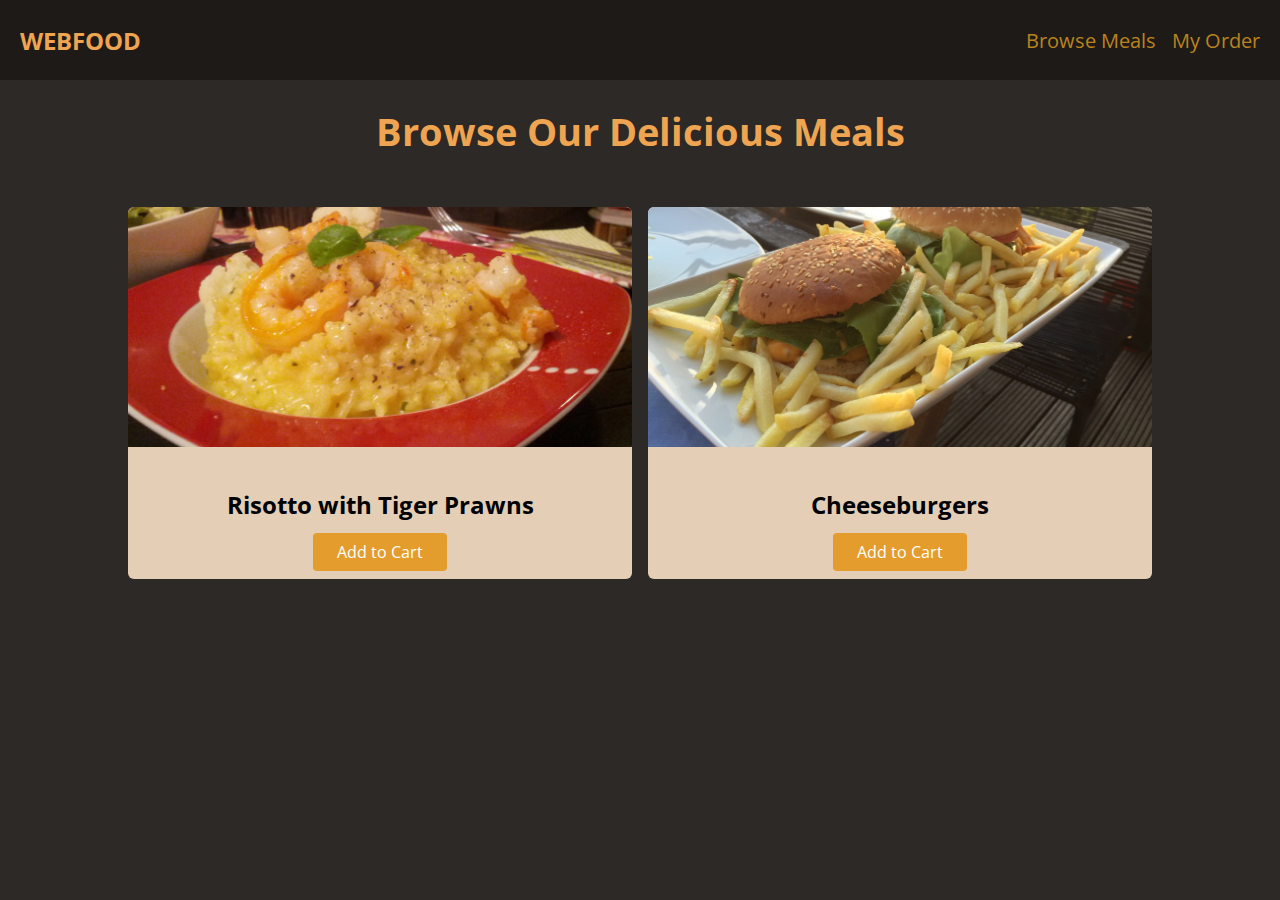
==== 04_time/index.html @ 42b0f2f3 "220502 coding" ====
<!DOCTYPE html>
<html lang="en">
<head>
    <meta charset="UTF-8">
    <meta http-equiv="X-UA-Compatible" content="IE=edge">
    <meta name="viewport" content="width=device-width, initial-scale=1.0">
    <title>WebFood</title>
    <link rel="preconnect" href="https://fonts.gstatic.com" />
    <link
    href="https://fonts.googleapis.com/css2?family=Open+Sans:wght@400;700&display=swap"
    rel="stylesheet"
    />
    <link rel="stylesheet" href="/04_time/styles.css">
</head>
<body>
    <header id="main_header">
        <a href="/04_time/index.html" id="logo">WebFood</a>
        <nav>
            <ul>
                <li>
                    <a href="">Browse Meals</a>
                </li>
                <li>
                    <a href="">My Order</a>
                </li>
            </ul>
        </nav>
    </header>
    <main>
        <h1>Browse Our Delicious Meals</h1>
        <section id="latest_products">
            <ul>
                <li class="food_item">
                    <article>
                        <img src="/04_time/images/risotto.jpg" alt="Delicious risotto with tiger prawns">
                        <div class="food_item_content">
                            <h2>Risotto with Tiger Prawns</h2>
                            <a href="" class="btn">Add to Cart</a>
                        </div>                          
                    </article>
                <li class="food_item">
                    <article>
                        <img src="/04_time/images/cheeseburgers.jpg" alt="Classic cheeseburgers with fries">
                        <div class="food_item_content">
                            <h2>Cheeseburgers</h2>
                            <a href="" class="btn">Add to Cart</a>
                        </div>                          
                    </article>                    
                </li>
            </ul>
        </section>
    </main>
</body>
</html>
---- 04_time/styles.css ----
body {
    font-family: 'Open Sans', sans-serif;
    margin: 0;
    background-color: rgb(44, 41, 38);
}

a {
    text-decoration: none;
}

#main_header {
    height: 80px;
    display: flex;
    justify-content: space-between;
    align-items: center;
    background-color: rgb(29, 26, 24);
    padding: 0 20px;
}

#logo {
    font-size: 24px;
    font-weight: bold;
    color: rgb(238, 164, 80);
    text-transform: uppercase;
}

#main_header ul {
    list-style: none;
    display: flex;
    margin: 0;
    padding: 0;
}

#main_header ul li {
    margin: 0 0 0 16px;
}

#main_header nav a {
    color: rgb(185, 131, 31);
    font-size: 20px;
}

#main_header nav a:hover {
    color: rgb(228, 163, 44);
}

main h1 {
    text-align: center;
    color: rgb(238, 164, 80);
    font-size: 38px;
}


/*section 부분*/

#latest_products {
    width: 80%;
    margin: 50px auto;
}

#latest_products ul {
    display: grid;
    grid-template-columns: 1fr 1fr;
    list-style: none;
    gap: 16px;
    margin: 0;
    padding: 0;
}


.food_item {
    background-color: rgb(228, 206, 182);
    border-radius: 6px;
    overflow: hidden;
}

.food_item img {
    height: 240px;
    width: 100%;
    object-fit: cover;
}

.food_item_content {
    text-align: center;
    padding: 16px;
}

.btn {
    background-color: rgb(228, 157, 44);
    color: white;
    border-radius: 4px;
    padding: 8px 24px;
}

.btn:hover {
    background-color: rgb(221, 134, 34);
}
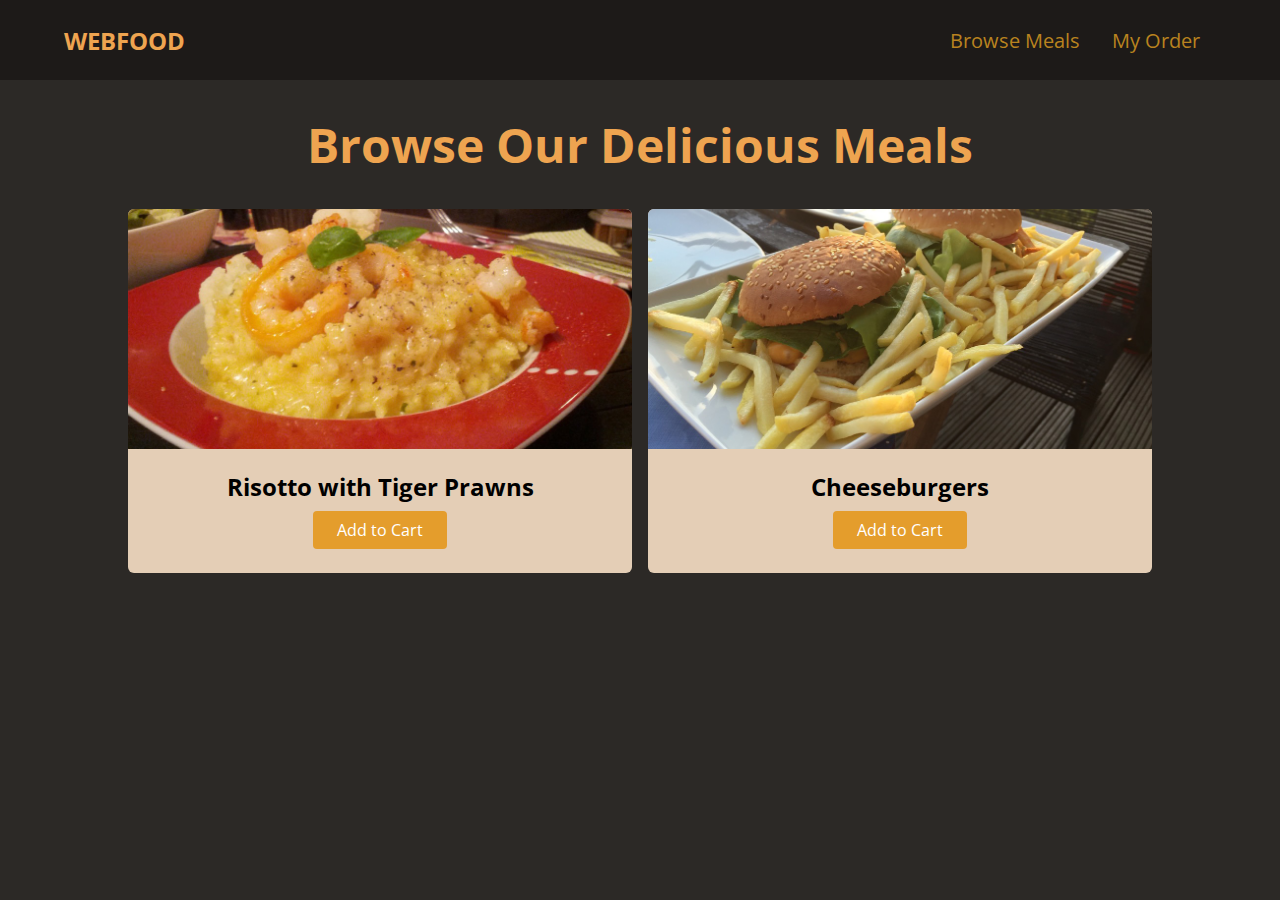
==== commit 5b3efcfc: "220504 coding" ====
--- a/04_time/index.html
+++ b/04_time/index.html
@@ -25,7 +25,31 @@
                 </li>
             </ul>
         </nav>
+        <a href="#side_drawer" class="menu_btn">
+            <span></span>
+            <span></span>
+            <span></span>
+        </a>
     </header>
+    <aside id="side_drawer">
+        <header>
+            <a href="#" class="menu_btn">
+                <span></span>
+                <span></span>
+                <span></span>
+            </a>
+        </header>
+        <nav>
+            <ul>
+                <li>
+                    <a href="">Browse Meals</a>
+                </li>
+                <li>
+                    <a href="">My Order</a>
+                </li>
+            </ul>            
+        </nav>
+    </aside>
     <main>
         <h1>Browse Our Delicious Meals</h1>
         <section id="latest_products">
--- a/04_time/styles.css
+++ b/04_time/styles.css
@@ -9,19 +9,33 @@
 }
 
 #main_header {
-    height: 80px;
+    height: 5rem;
     display: flex;
     justify-content: space-between;
     align-items: center;
     background-color: rgb(29, 26, 24);
-    padding: 0 20px;
+    padding: 0 5%;
 }
 
 #logo {
-    font-size: 24px;
+    font-size: 1.5rem;
     font-weight: bold;
     color: rgb(238, 164, 80);
     text-transform: uppercase;
+}
+
+.menu_btn {
+    width: 2.5rem;
+    height: 2.5rem;
+    display: none;
+    flex-direction: column;
+    justify-content: space-around;
+}
+
+.menu_btn span {
+    width: 100%;
+    height: 3px;
+    background-color: white;
 }
 
 #main_header ul {
@@ -32,22 +46,64 @@
 }
 
 #main_header ul li {
-    margin: 0 0 0 16px;
+    margin: 0 1rem;
 }
 
 #main_header nav a {
     color: rgb(185, 131, 31);
-    font-size: 20px;
+    font-size: 1.25rem;
 }
 
 #main_header nav a:hover {
     color: rgb(228, 163, 44);
 }
 
+#side_drawer {
+    width: 100%;
+    height: 100%;
+    background-color: rgb(29, 26, 27);
+    position: fixed;
+    top: 0;
+    left: 0;
+    display: none;
+}
+
+#side_drawer:target {
+    display: block;
+}
+
+#side_drawer header {
+    height: 5rem;
+    display: flex;
+    justify-content: flex-end;
+    align-items: center;
+    background-color: rgb(29, 26, 24);
+    padding: 0 5%;
+}
+
+#side_drawer ul {
+    list-style: none;
+    margin: 0;
+    padding: 4rem 1rem;
+    display: flex;
+    flex-direction: column;
+    align-items: center;
+}
+
+#side_drawer a {
+    color: rgb(253, 239, 213);
+    font-size: 2rem;
+}
+
+#side_drawer li {
+    margin: 1rem 0;
+}
+
+
 main h1 {
     text-align: center;
     color: rgb(238, 164, 80);
-    font-size: 38px;
+    font-size: 3rem;
 }
 
 
@@ -55,16 +111,16 @@
 
 #latest_products {
     width: 80%;
-    margin: 50px auto;
+    margin: 2rem auto;
 }
 
 #latest_products ul {
     display: grid;
     grid-template-columns: 1fr 1fr;
-    list-style: none;
-    gap: 16px;
+    gap: 1rem;
     margin: 0;
     padding: 0;
+    list-style: none;
 }
 
 
@@ -74,24 +130,48 @@
     overflow: hidden;
 }
 
+.food_item h2 {
+    margin: 0 0 1rem 0;
+}
+
 .food_item img {
-    height: 240px;
+    height: 15rem;
     width: 100%;
     object-fit: cover;
 }
 
 .food_item_content {
     text-align: center;
-    padding: 16px;
+    padding: 1rem;
+    margin-bottom: 1rem;
 }
+
 
 .btn {
     background-color: rgb(228, 157, 44);
     color: white;
     border-radius: 4px;
-    padding: 8px 24px;
+    padding: 0.5rem 1.5rem;
 }
 
 .btn:hover {
     background-color: rgb(221, 134, 34);
+}
+
+
+
+@media (max-width:48rem) {
+    #main_header nav {
+        display: none;
+    }
+    main h1 {
+        font-size: 1.5rem;
+    }
+    #latest_products ul {
+        grid-template-columns: 1fr;
+    }
+    .menu_btn {
+        display: flex;
+    }
+    
 }